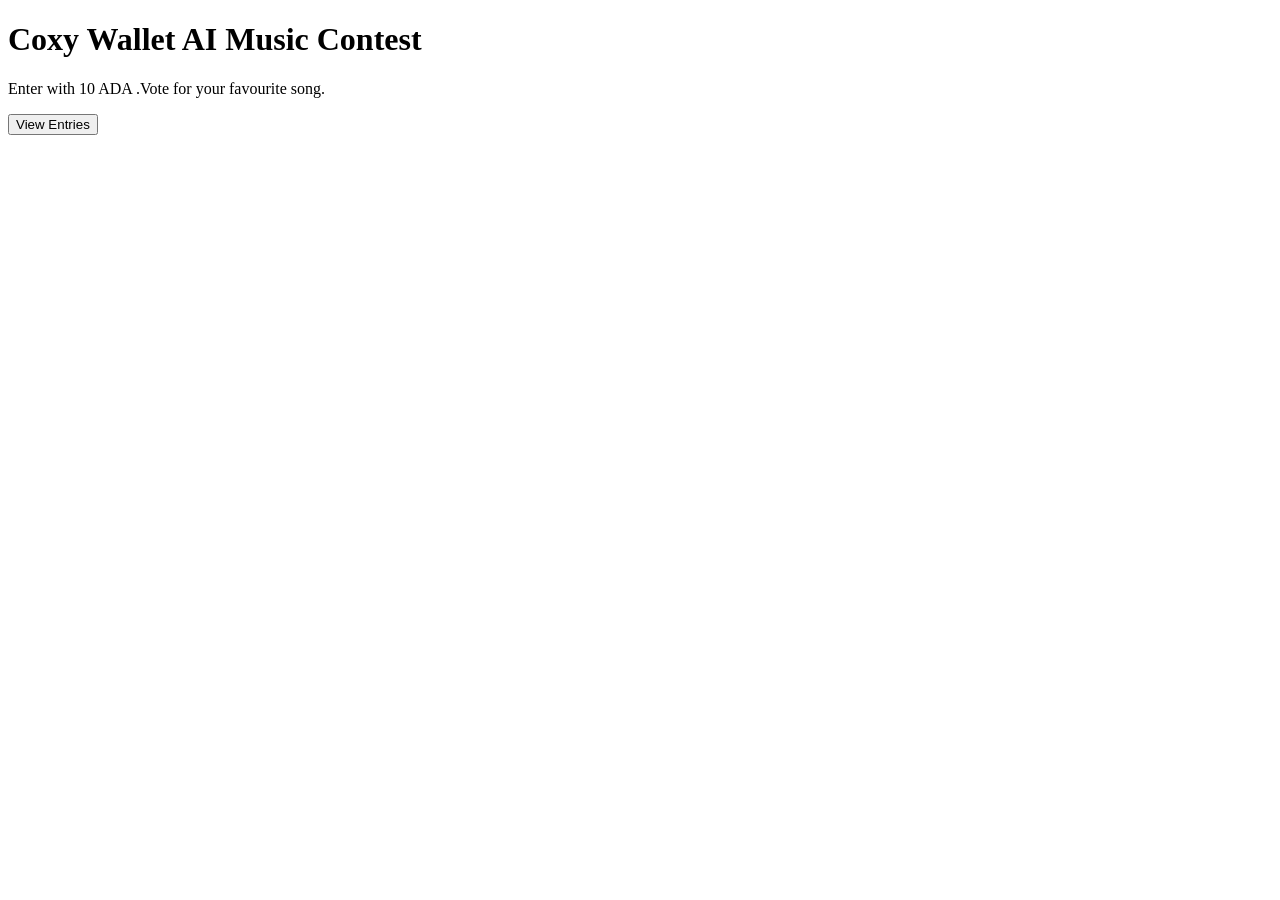
==== index.html @ 196be3bb "Add files via upload" ====
<!DOCTYPE html>
<html>
<head><link rel="stylesheet"href="style.css"></head>
<body>
<h1>Coxy Wallet AI Music Contest</h1>
<p>Enter with 10 ADA  .Vote for your favourite song.</p>
<button>View Entries</button>
<script src="app.js"></script>
</body>
</html>
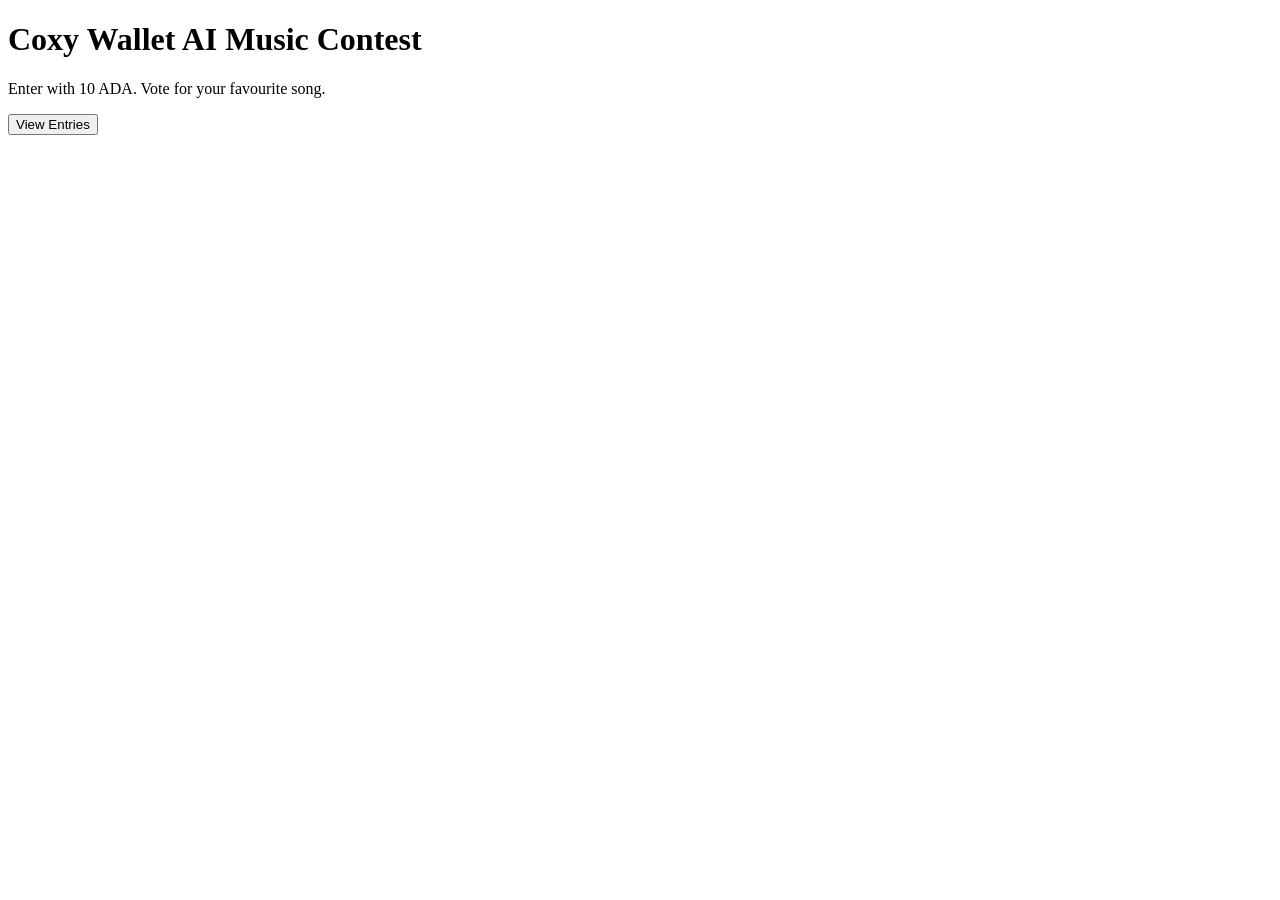
==== commit 2f4b23cd: "Fix HTML structure and add meta tags" ====
--- a/index.html
+++ b/index.html
@@ -1,10 +1,15 @@
 <!DOCTYPE html>
-<html>
-<head><link rel="stylesheet"href="style.css"></head>
+<html lang="en">
+<head>
+  <meta charset="UTF-8">
+  <meta name="viewport" content="width=device-width, initial-scale=1.0">
+  <title>Coxy Wallet AI Music Contest</title>
+  <link rel="stylesheet" href="style.css">
+</head>
 <body>
-<h1>Coxy Wallet AI Music Contest</h1>
-<p>Enter with 10 ADA  .Vote for your favourite song.</p>
-<button>View Entries</button>
-<script src="app.js"></script>
+  <h1>Coxy Wallet AI Music Contest</h1>
+  <p>Enter with 10 ADA. Vote for your favourite song.</p>
+  <button>View Entries</button>
+  <script src="app.js"></script>
 </body>
-</html>+</html>
--- a/style.css
+++ b/style.css
@@ -0,0 +1,1106 @@
+/* ================================================================ MoDERN BLoCKCHAIN WEBSITE — DESIGN SYSTEM
+A clean, professional, minimal Web3/fintech-grade stylesheet. Vanilla CSS. No frameworks. Fully responsive & accessible.
+================================================================ */
+
+/* ============================================
+1. CSS VARIABLES
+============================================ */
+:root {
+/* --- Backgrounds --- */
+--bg-primary: #0A0A0F;
+--bg-secondary: #0D0D12;
+--bg-surface: #111118;
+--bg-elevated: #181820;
+--bg-elevated-2: #1E1E28;
+--bg-overlay: rgba(6, 6, 10, 0.72);
+
+/* --- Text --- */
+--text-primary: #F5F5F7;
+--text-secondary: #A1A1AA;
+--text-muted: #71717A;
+--text-on-accent: #0A0A0F;
+
+/* --- Borders --- */
+--border: rgba(255, 255, 255, 0.08);
+--border-strong: rgba(255, 255, 255, 0.14);
+--border-accent: rgba(108, 124, 255, 0.4);
+
+/* --- Accent (electric blue → violet) --- */
+--accent: #6C7CFF;
+--accent-hover: #8593FF;
+--accent-secondary: #9B6CFF;
+--accent-soft: rgba(108, 124, 255, 0.12);
+--accent-gradient: linear-gradient(135deg, #6C7CFF 0%, #9B6CFF 100%);
+--accent-gradient-soft: linear-gradient(135deg, rgba(108, 124, 255, 0.16) 0%, r
+
+/* --- Status colours --- */
+--success: #3DD68C;
+--success-soft: rgba(61, 214, 140, 0.12);
+--warning: #F5B84E;
+--warning-soft: rgba(245, 184, 78, 0.12);
+--error: #F5636B;
+--error-soft: rgba(245, 99, 107, 0.12);
+ 
+--info: #5AB8F5;
+--info-soft: rgba(90, 184, 245, 0.12);
+
+/* --- Radius --- */
+--radius-sm: 6px;
+--radius-md: 10px;
+--radius-lg: 16px;
+--radius-xl: 24px;
+--radius-full: 999px;
+
+/* --- Shadows --- */
+--shadow-sm: 0 1px 2px rgba(0, 0, 0, 0.3);
+--shadow-md: 0 4px 16px rgba(0, 0, 0, 0.35);
+--shadow-lg: 0 12px 40px rgba(0, 0, 0, 0.45);
+--shadow-glow: 0 0 0 1px rgba(108, 124, 255, 0.15), 0 8px 30px rgba(108, 124, 2
+
+/* --- Spacing scale --- */
+--space-xs: 0.5rem;
+--space-sm: 0.75rem;
+--space-md: 1rem;
+--space-lg: 1.5rem;
+--space-xl: 2.5rem;
+--space-2xl: 4rem;
+--space-3xl: 6rem;
+
+/* --- Layout --- */
+--container-width: 1200px;
+--nav-height: 72px;
+
+/* --- Typography --- */
+--font-sans: -apple-system, BlinkMacSystemFont, "Inter", "Segoe UI", Roboto, "H
+--font-mono: "JetBrains Mono", "SFMono-Regular", ui-monospace, Menlo, Consolas,
+
+/* --- Motion --- */
+--transition-fast: 0.15s ease;
+--transition: 0.2s ease;
+--transition-slow: 0.4s cubic-bezier(0.16, 1, 0.3, 1);
+
+/* --- Z-index scale --- */
+--z-nav: 100;
+--z-modal-backdrop: 200;
+--z-modal: 210;
+--z-toast: 220;
+}
+
+/* ============================================
+2.	RESET & GLoBAL STYLES
+ 
+============================================ */
+*,
+*::before,
+*::after {
+box-sizing: border-box; margin: 0;
+padding: 0;
+}
+
+html {
+-webkit-text-size-adjust: 100%; scroll-behavior: smooth;
+}
+
+body {
+background-color: var(--bg-primary); color: var(--text-primary);
+font-family: var(--font-sans); font-size: 16px;
+line-height: 1.6;
+-webkit-font-smoothing: antialiased;
+-moz-osx-font-smoothing: grayscale; overflow-x: hidden;
+}
+
+img, picture, svg, video {
+display: block; max-width: 100%;
+}
+
+button, input, select, textarea {
+font: inherit; color: inherit;
+}
+
+ul,
+ol {
+list-style: none;
+}
+
+/* ============================================
+ 
+3.	TYPoGRAPHY
+============================================ */
+h1, h2, h3, h4, h5, h6 { font-weight: 600;
+line-height: 1.2;
+letter-spacing: -0.02em; color: var(--text-primary);
+}
+
+h1 { font-size: clamp(2.5rem, 6vw, 4.5rem); font-weight: 700; letter-spacing: -0. h2 { font-size: clamp(1.875rem, 4vw, 2.75rem); }
+h3 { font-size: clamp(1.375rem, 2.4vw, 1.75rem); } h4 { font-size: 1.25rem; }
+h5 { font-size: 1.0625rem; } h6 {
+font-size: 0.8125rem;
+text-transform: uppercase; letter-spacing: 0.08em; color: var(--text-secondary); font-weight: 600;
+}
+
+p { color: var(--text-secondary); }
+
+.text-lead {
+font-size: clamp(1.0625rem, 1.6vw, 1.25rem); color: var(--text-secondary);
+line-height: 1.65;
+}
+
+.text-sm { font-size: 0.875rem; }
+.text-xs { font-size: 0.75rem; }
+.text-muted { color: var(--text-muted); }
+.text-secondary { color: var(--text-secondary); }
+.text-mono { font-family: var(--font-mono); }
+.text-gradient {
+background: var(--accent-gradient);
+-webkit-background-clip: text; background-clip: text;
+color: transparent;
+}
+
+.eyebrow {
+display: inline-flex; align-items: center; gap: 0.5rem;
+font-size: 0.75rem;
+ 
+font-weight: 600;
+text-transform: uppercase; letter-spacing: 0.1em; color: var(--accent);
+}
+
+/* ============================================
+4.	LAYoUT
+============================================ */
+.container {
+width: min(100% - 2.5rem, var(--container-width)); margin-inline: auto;
+}
+
+.container-narrow {
+width: min(100% - 2.5rem, 760px); margin-inline: auto;
+}
+
+.section {
+padding-block: var(--space-3xl);
+}
+
+.section-sm {
+padding-block: var(--space-2xl);
+}
+
+.section-header { max-width: 640px;
+margin-bottom: var(--space-2xl);
+}
+
+.section-header.center { margin-inline: auto; text-align: center;
+}
+
+.flex { display: flex; }
+.flex-col { flex-direction: column; }
+.items-center { align-items: center; }
+.justify-between { justify-content: space-between; }
+.gap-sm { gap: var(--space-sm); }
+.gap-md { gap: var(--space-md); }
+.gap-lg { gap: var(--space-lg); }
+
+.grid {
+display: grid;
+ 
+gap: var(--space-lg);
+}
+
+.grid-2 { grid-template-columns: repeat(2, 1fr); }
+.grid-3 { grid-template-columns: repeat(3, 1fr); }
+.grid-4 { grid-template-columns: repeat(4, 1fr); }
+
+.divider { height: 1px;
+background: var(--border); border: none;
+width: 100%;
+}
+
+/* ============================================
+5. NAVIGATIoN
+============================================ */
+.navbar {
+position: sticky; top: 0;
+z-index: var(--z-nav); height: var(--nav-height); display: flex;
+align-items: center;
+background: rgba(10, 10, 15, 0.72); backdrop-filter: blur(12px);
+-webkit-backdrop-filter: blur(12px); border-bottom: 1px solid var(--border);
+}
+
+.navbar-inner { width: 100%; display: flex;
+align-items: center;
+justify-content: space-between; gap: var(--space-lg);
+}
+
+.nav-brand { display: flex;
+align-items: center; gap: 0.625rem;
+font-weight: 700; font-size: 1.0625rem;
+color: var(--text-primary); text-decoration: none; letter-spacing: -0.01em;
+ 
+}
+
+.nav-brand-mark { width: 28px; height: 28px;
+border-radius: var(--radius-sm); background: var(--accent-gradient); flex-shrink: 0;
+}
+
+.nav-links { display: flex;
+align-items: center; gap: var(--space-xl);
+}
+
+.nav-link {
+position: relative; font-size: 0.9375rem; font-weight: 500;
+color: var(--text-secondary); text-decoration: none; padding-block: 0.375rem;
+transition: color var(--transition-fast);
+}
+
+.nav-link:hover {
+color: var(--text-primary);
+}
+
+.nav-link.active {
+color: var(--text-primary);
+}
+
+.nav-link.active::after { content: "";
+position: absolute; left: 0;
+right: 0; bottom: -1px; height: 2px;
+background: var(--accent-gradient); border-radius: var(--radius-full);
+}
+
+.nav-actions { display: flex;
+ 
+align-items: center; gap: var(--space-sm);
+}
+
+/* Mobile navigation */
+.menu-toggle { display: none;
+flex-direction: column; justify-content: center; gap: 5px;
+width: 40px; height: 40px;
+background: transparent;
+border: 1px solid var(--border); border-radius: var(--radius-sm); cursor: pointer;
+}
+
+.menu-toggle span { display: block; width: 18px; height: 2px;
+margin-inline: auto;
+background: var(--text-primary); border-radius: var(--radius-full);
+transition: transform var(--transition), opacity var(--transition);
+}
+
+.menu-toggle.active span:nth-child(1) { transform: translateY(7px) rotate(45deg);
+.menu-toggle.active span:nth-child(2) { opacity: 0; }
+.menu-toggle.active span:nth-child(3) { transform: translateY(-7px) rotate(-45deg
+
+.nav-menu { display: flex;
+}
+
+/* ============================================
+6. HERo
+============================================ */
+.hero {
+position: relative;
+padding-block: clamp(4rem, 10vw, 7rem); overflow: hidden;
+}
+
+.hero-bg {
+position: absolute;
+ 
+inset: 0;
+z-index: 0;
+pointer-events: none; background-image:
+radial-gradient(ellipse 60% 50% at 50% 0%, rgba(108, 124, 255, 0.16), transpa
+linear-gradient(rgba(255, 255, 255, 0.035) 1px, transparent 1px),
+linear-gradient(90deg, rgba(255, 255, 255, 0.035) 1px, transparent 1px); background-size: auto, 48px 48px, 48px 48px;
+-webkit-mask-image: linear-gradient(to bottom, black, transparent 85%); mask-image: linear-gradient(to bottom, black, transparent 85%);
+}
+
+.hero-content { position: relative; z-index: 1;
+max-width: 760px;
+}
+
+.hero-content.center { margin-inline: auto; text-align: center;
+}
+
+.hero-eyebrow {
+margin-bottom: var(--space-md);
+}
+
+.hero-title {
+margin-bottom: var(--space-lg);
+}
+
+.hero-subtitle { max-width: 560px;
+margin-bottom: var(--space-xl);
+}
+
+.hero-content.center .hero-subtitle { margin-inline: auto;
+}
+
+.hero-actions { display: flex; flex-wrap: wrap;
+gap: var(--space-md);
+}
+
+.hero-content.center .hero-actions {
+ 
+justify-content: center;
+}
+
+.hero-stat-card { position: relative; z-index: 1;
+margin-top: var(--space-2xl); display: inline-flex;
+align-items: center; gap: var(--space-lg);
+padding: var(--space-md) var(--space-lg); background: var(--bg-surface);
+border: 1px solid var(--border); border-radius: var(--radius-lg); box-shadow: var(--shadow-md);
+}
+
+/* ============================================
+7. BUTToNS
+============================================ */
+.btn {
+display: inline-flex; align-items: center; justify-content: center; gap: 0.5rem;
+font-size: 0.9375rem; font-weight: 600;
+line-height: 1;
+padding: 0.75rem 1.375rem; border-radius: var(--radius-md); border: 1px solid transparent; cursor: pointer;
+text-decoration: none; white-space: nowrap;
+transition: transform var(--transition-fast), background var(--transition), bor
+}
+
+.btn:active {
+transform: translateY(1px);
+}
+
+.btn:focus-visible {
+outline: 2px solid var(--accent); outline-offset: 2px;
+}
+
+.btn:disabled,
+ 
+.btn.is-disabled { opacity: 0.5; cursor: not-allowed;
+pointer-events: none;
+}
+
+.btn-primary {
+background: var(--accent-gradient); color: #ffffff;
+box-shadow: var(--shadow-sm);
+}
+
+.btn-primary:hover {
+box-shadow: var(--shadow-glow); filter: brightness(1.06);
+}
+
+.btn-secondary {
+background: var(--bg-elevated); color: var(--text-primary);
+border-color: var(--border-strong);
+}
+
+.btn-secondary:hover {
+background: var(--bg-elevated-2); border-color: var(--border-accent);
+}
+
+.btn-outline {
+background: transparent; color: var(--text-primary);
+border-color: var(--border-strong);
+}
+
+.btn-outline:hover {
+border-color: var(--accent); color: var(--accent);
+}
+
+.btn-ghost {
+background: transparent; color: var(--text-secondary);
+}
+
+.btn-ghost:hover {
+background: var(--bg-surface); color: var(--text-primary);
+ 
+}
+
+.btn-danger {
+background: var(--error); color: #ffffff;
+}
+
+.btn-danger:hover {
+filter: brightness(1.08);
+}
+
+.btn-sm {
+padding: 0.5rem 0.875rem; font-size: 0.8125rem;
+border-radius: var(--radius-sm);
+}
+
+.btn-lg {
+padding: 0.9375rem 1.75rem; font-size: 1rem;
+border-radius: var(--radius-md);
+}
+
+.btn-icon {
+padding: 0.625rem; width: 40px; height: 40px;
+}
+
+.btn-block { width: 100%;
+}
+
+/* ============================================
+8. CARDS
+============================================ */
+.card {
+background: var(--bg-surface); border: 1px solid var(--border); border-radius: var(--radius-lg); padding: var(--space-lg);
+transition: border-color var(--transition), transform var(--transition), box-sh
+}
+
+.card:hover {
+border-color: var(--border-strong);
+}
+ 
+.card-hoverable:hover { transform: translateY(-3px); box-shadow: var(--shadow-md);
+}
+
+.card-elevated {
+background: var(--bg-elevated); box-shadow: var(--shadow-sm);
+}
+
+.card-header { display: flex;
+align-items: flex-start; justify-content: space-between; gap: var(--space-md);
+margin-bottom: var(--space-md);
+}
+
+.card-title {
+font-size: 1.0625rem; font-weight: 600;
+}
+
+.card-icon {
+display: inline-flex; align-items: center; justify-content: center; width: 40px;
+height: 40px;
+border-radius: var(--radius-md); background: var(--accent-soft); color: var(--accent);
+flex-shrink: 0;
+}
+
+.card-footer {
+margin-top: var(--space-md); padding-top: var(--space-md);
+border-top: 1px solid var(--border);
+}
+
+.feature-card {
+background: var(--bg-surface); border: 1px solid var(--border); border-radius: var(--radius-lg); padding: var(--space-xl);
+ 
+}
+
+.highlight-panel {
+background: var(--accent-gradient-soft); border: 1px solid var(--border-accent); border-radius: var(--radius-lg); padding: var(--space-xl);
+}
+
+.dashboard-panel {
+background: var(--bg-surface); border: 1px solid var(--border); border-radius: var(--radius-lg); padding: var(--space-lg);
+}
+
+/* ============================================
+9. STATISTICS
+============================================ */
+.stats { display: grid;
+grid-template-columns: repeat(4, 1fr); gap: 1px;
+background: var(--border); border: 1px solid var(--border); border-radius: var(--radius-lg); overflow: hidden;
+}
+
+.stat-card {
+background: var(--bg-surface); padding: var(--space-lg); display: flex;
+flex-direction: column; gap: 0.375rem;
+}
+
+.stat-card-header { display: flex;
+align-items: center;
+justify-content: space-between;
+}
+
+.stat-value {
+font-size: clamp(1.5rem, 2.5vw, 2rem); font-weight: 700;
+letter-spacing: -0.02em;
+ 
+color: var(--text-primary);
+font-variant-numeric: tabular-nums;
+}
+
+.stat-label {
+font-size: 0.8125rem; color: var(--text-muted); text-transform: uppercase; letter-spacing: 0.06em;
+}
+
+.stat-change {
+font-size: 0.8125rem; font-weight: 600;
+}
+
+.stat-change.up { color: var(--success); }
+.stat-change.down { color: var(--error); }
+
+/* ============================================
+10. BLoCKCHAIN CoMPoNENTS
+============================================ */
+.address {
+display: inline-flex; align-items: center; gap: 0.5rem;
+font-family: var(--font-mono); font-size: 0.875rem; background: var(--bg-elevated);
+border: 1px solid var(--border); border-radius: var(--radius-sm); padding: 0.375rem 0.625rem; color: var(--text-secondary);
+}
+
+.address-copy { background: transparent; border: none;
+color: var(--text-muted); cursor: pointer;
+display: inline-flex;
+transition: color var(--transition-fast);
+}
+
+.address-copy:hover { color: var(--accent);
+}
+ 
+.wallet-button { display: inline-flex; align-items: center; gap: 0.5rem;
+background: var(--bg-elevated);
+border: 1px solid var(--border-strong); border-radius: var(--radius-md); padding: 0.5rem 0.75rem 0.5rem 0.5rem; cursor: pointer;
+transition: border-color var(--transition);
+}
+
+.wallet-button:hover {
+border-color: var(--accent);
+}
+
+.wallet-dot { width: 8px; height: 8px;
+border-radius: 50%; background: var(--success); flex-shrink: 0;
+}
+
+.wallet-balance {
+font-family: var(--font-mono); font-weight: 600;
+}
+
+.network-selector { display: inline-flex; align-items: center; gap: 0.5rem;
+background: var(--bg-elevated); border: 1px solid var(--border); border-radius: var(--radius-full); padding: 0.375rem 0.75rem;
+font-size: 0.8125rem; cursor: pointer;
+}
+
+.block-item { display: flex;
+align-items: center;
+justify-content: space-between; gap: var(--space-md);
+ 
+padding: var(--space-md) 0;
+border-bottom: 1px solid var(--border);
+}
+
+.block-item:last-child { border-bottom: none;
+}
+
+.block-height {
+font-family: var(--font-mono); font-weight: 600;
+color: var(--accent);
+}
+
+.tx-hash {
+font-family: var(--font-mono); font-size: 0.875rem;
+color: var(--text-secondary);
+}
+
+.tx-state { display: flex;
+align-items: center; gap: var(--space-sm);
+padding: var(--space-md);
+border-radius: var(--radius-md); border: 1px solid var(--border);
+}
+
+.tx-state.pending { background: var(--warning-soft); border-color: rgba(245, 184,
+.tx-state.success { background: var(--success-soft); border-color: rgba(61, 214,
+.tx-state.error { background: var(--error-soft); border-color: rgba(245, 99, 107,
+
+/* ============================================
+11. FoRMS
+============================================ */
+.form-group {
+margin-bottom: var(--space-lg);
+}
+
+.form-label { display: block;
+font-size: 0.875rem; font-weight: 500;
+color: var(--text-primary); margin-bottom: 0.5rem;
+}
+ 
+.form-help {
+font-size: 0.8125rem; color: var(--text-muted); margin-top: 0.375rem;
+}
+
+.form-error {
+font-size: 0.8125rem; color: var(--error); margin-top: 0.375rem;
+}
+
+.form-success {
+font-size: 0.8125rem; color: var(--success); margin-top: 0.375rem;
+}
+
+.input,
+.select,
+.textarea { width: 100%;
+background: var(--bg-elevated);
+border: 1px solid var(--border-strong); border-radius: var(--radius-md); padding: 0.7rem 0.875rem;
+color: var(--text-primary);
+transition: border-color var(--transition), box-shadow var(--transition);
+}
+
+.input::placeholder,
+.textarea::placeholder { color: var(--text-muted);
+}
+
+.input:focus,
+.select:focus,
+.textarea:focus { outline: none;
+border-color: var(--accent);
+box-shadow: 0 0 0 3px var(--accent-soft);
+}
+
+.input.has-error,
+.textarea.has-error {
+border-color: var(--error);
+ 
+}
+
+.input.has-error:focus,
+.textarea.has-error:focus {
+box-shadow: 0 0 0 3px var(--error-soft);
+}
+
+.textarea {
+resize: vertical; min-height: 110px;
+}
+
+.input-group { display: flex;
+align-items: stretch;
+}
+
+.input-group .input {
+border-radius: var(--radius-md) 0 0 var(--radius-md);
+}
+
+.input-group-addon { display: flex;
+align-items: center; padding-inline: 0.875rem;
+background: var(--bg-elevated-2); border: 1px solid var(--border-strong); border-left: none;
+border-radius: 0 var(--radius-md) var(--radius-md) 0; color: var(--text-muted);
+font-size: 0.875rem;
+}
+
+.checkbox-row,
+.radio-row { display: flex;
+align-items: center; gap: 0.625rem;
+}
+
+.checkbox,
+.radio { width: 18px;
+height: 18px;
+accent-color: var(--accent);
+}
+ 
+/* ============================================
+12. TABLES
+============================================ */
+.table-wrapper { width: 100%; overflow-x: auto;
+border: 1px solid var(--border); border-radius: var(--radius-lg);
+}
+
+.table { width: 100%;
+border-collapse: collapse; min-width: 640px;
+}
+
+.table thead th { text-align: left; font-size: 0.75rem; font-weight: 600;
+text-transform: uppercase; letter-spacing: 0.06em; color: var(--text-muted);
+background: var(--bg-surface); padding: 0.875rem 1.125rem;
+border-bottom: 1px solid var(--border); white-space: nowrap;
+}
+
+.table tbody td {
+padding: 0.875rem 1.125rem; font-size: 0.9375rem;
+color: var(--text-secondary);
+border-bottom: 1px solid var(--border); white-space: nowrap;
+}
+
+.table tbody tr:last-child td { border-bottom: none;
+}
+
+.table tbody tr {
+transition: background var(--transition-fast);
+}
+
+.table tbody tr:hover { background: var(--bg-surface);
+ 
+}
+
+.table td.mono,
+.table th.mono {
+font-family: var(--font-mono);
+}
+
+/* ============================================
+13. BADGES & STATUS
+============================================ */
+.badge {
+display: inline-flex; align-items: center; gap: 0.375rem;
+font-size: 0.75rem; font-weight: 600;
+padding: 0.25rem 0.625rem;
+border-radius: var(--radius-full); border: 1px solid var(--border); background: var(--bg-elevated); color: var(--text-secondary);
+line-height: 1.4;
+}
+
+.badge-accent { background: var(--accent-soft); color: var(--accent); border-colo
+.badge-success { background: var(--success-soft); color: var(--success); border-c
+.badge-warning { background: var(--warning-soft); color: var(--warning); border-c
+.badge-error { background: var(--error-soft); color: var(--error); border-color:
+.badge-info { background: var(--info-soft); color: var(--info); border-color: rgb
+
+.status {
+display: inline-flex; align-items: center; gap: 0.5rem;
+font-size: 0.875rem;
+color: var(--text-secondary);
+}
+
+.status-dot { width: 8px; height: 8px;
+border-radius: 50%;
+flex-shrink: 0;
+}
+
+.status-online .status-dot { background: var(--success); box-shadow: 0 0 0 3px va
+.status-offline .status-dot { background: var(--text-muted); }
+ 
+.status-pending .status-dot { background: var(--warning); box-shadow: 0 0 0 3px v
+.status-success .status-dot { background: var(--success); }
+.status-warning .status-dot { background: var(--warning); }
+.status-error .status-dot { background: var(--error); }
+
+.status-pending .status-dot,
+.status-online .status-dot {
+animation: pulse-dot 2s ease-in-out infinite;
+}
+
+/* ============================================
+14. MoDALS
+============================================ */
+.modal-backdrop { position: fixed; inset: 0;
+z-index: var(--z-modal-backdrop); background: var(--bg-overlay); backdrop-filter: blur(4px);
+-webkit-backdrop-filter: blur(4px); display: flex;
+align-items: center; justify-content: center; padding: var(--space-md);
+animation: fade-in var(--transition-slow);
+}
+
+.modal {
+position: relative;
+z-index: var(--z-modal); width: min(100%, 460px); max-height: 88vh; overflow-y: auto;
+background: var(--bg-elevated);
+border: 1px solid var(--border-strong); border-radius: var(--radius-lg);
+box-shadow: var(--shadow-lg); padding: var(--space-xl);
+animation: slide-up var(--transition-slow);
+}
+
+.modal-header { display: flex;
+align-items: flex-start; justify-content: space-between; gap: var(--space-md);
+margin-bottom: var(--space-lg);
+ 
+}
+
+.modal-close {
+background: transparent; border: none;
+color: var(--text-muted); cursor: pointer;
+width: 32px; height: 32px;
+display: inline-flex; align-items: center; justify-content: center;
+border-radius: var(--radius-sm);
+transition: background var(--transition-fast), color var(--transition-fast);
+}
+
+.modal-close:hover {
+background: var(--bg-elevated-2); color: var(--text-primary);
+}
+
+.modal-footer { display: flex;
+justify-content: flex-end; gap: var(--space-sm);
+margin-top: var(--space-xl);
+}
+
+/* ============================================
+15.	NoTIFICATIoNS
+============================================ */
+.toast-stack { position: fixed;
+top: var(--space-lg);
+right: var(--space-lg);
+z-index: var(--z-toast); display: flex;
+flex-direction: column; gap: var(--space-sm); width: min(100%, 360px);
+}
+
+.toast,
+.alert { display: flex;
+align-items: flex-start; gap: 0.625rem;
+ 
+padding: 0.875rem 1rem;
+border-radius: var(--radius-md); border: 1px solid var(--border); background: var(--bg-elevated); box-shadow: var(--shadow-md); font-size: 0.875rem;
+color: var(--text-secondary);
+}
+
+.toast { animation: slide-up var(--transition-slow); }
+
+.alert-title {
+color: var(--text-primary); font-weight: 600;
+margin-bottom: 0.125rem;
+}
+
+.alert-success { border-color: rgba(61, 214, 140, 0.3); background: var(--success
+.alert-error { border-color: rgba(245, 99, 107, 0.3); background: var(--error-sof
+.alert-warning { border-color: rgba(245, 184, 78, 0.3); background: var(--warning
+.alert-info { border-color: rgba(90, 184, 245, 0.3); background: var(--info-soft)
+
+/* ============================================
+16.	LoADING STATES
+============================================ */
+.spinner { width: 20px; height: 20px;
+border: 2px solid var(--border-strong); border-top-color: var(--accent);
+border-radius: 50%;
+animation: spin 0.7s linear infinite;
+}
+
+.btn .spinner { width: 16px; height: 16px; border-width: 2px;
+}
+
+.skeleton {
+position: relative; overflow: hidden;
+background: var(--bg-elevated); border-radius: var(--radius-sm);
+}
+ 
+.skeleton::after { content: ""; position: absolute; inset: 0;
+background: linear-gradient(90deg, transparent, rgba(255, 255, 255, 0.06), tran animation: shimmer 1.6s ease-in-out infinite;
+}
+
+.skeleton-text { height: 0.875rem;
+border-radius: var(--radius-sm); margin-bottom: 0.5rem;
+width: 100%;
+}
+
+.skeleton-text.short { width: 60%; }
+
+.skeleton-card { height: 140px;
+border-radius: var(--radius-lg);
+}
+
+/* ============================================
+17. ANIMATIoNS
+============================================ */
+@keyframes spin {
+to { transform: rotate(360deg); }
+}
+
+@keyframes shimmer {
+0% { transform: translateX(-100%); } 100% { transform: translateX(100%); }
+}
+
+@keyframes pulse-dot {
+0%, 100% { box-shadow: 0 0 0 0 currentColor; opacity: 1; }
+50% { opacity: 0.7; }
+}
+
+@keyframes fade-in { from { opacity: 0; } to { opacity: 1; }
+}
+
+@keyframes slide-up {
+from { opacity: 0; transform: translateY(12px); } to { opacity: 1; transform: translateY(0); }
+ 
+}
+
+.fade-in { animation: fade-in var(--transition-slow) both; }
+.slide-up { animation: slide-up var(--transition-slow) both; }
+
+@media (prefers-reduced-motion: reduce) {
+*,
+*::before,
+*::after {
+animation-duration: 0.001ms !important; animation-iteration-count: 1 !important; transition-duration: 0.001ms !important; scroll-behavior: auto !important;
+}
+}
+
+/* ============================================
+18. ACCESSIBILITY
+============================================ */
+a {
+color: var(--accent); text-decoration: none;
+transition: color var(--transition-fast);
+}
+
+a:hover {
+color: var(--accent-hover); text-decoration: underline;
+}
+
+:focus-visible {
+outline: 2px solid var(--accent); outline-offset: 2px;
+border-radius: var(--radius-sm);
+}
+
+.sr-only {
+position: absolute; width: 1px;
+height: 1px; padding: 0; margin: -1px; overflow: hidden;
+clip: rect(0, 0, 0, 0); white-space: nowrap; border: 0;
+}
+ 
+.skip-link { position: absolute; top: -48px;
+left: var(--space-md); z-index: 999;
+background: var(--accent); color: #fff;
+padding: 0.625rem 1rem;
+border-radius: var(--radius-sm); transition: top var(--transition-fast);
+}
+
+.skip-link:focus {
+top: var(--space-md);
+}
+
+/* ============================================
+19. FooTER
+============================================ */
+.footer {
+border-top: 1px solid var(--border);
+padding-block: var(--space-2xl) var(--space-xl);
+}
+
+.footer-grid { display: grid;
+grid-template-columns: 1.5fr repeat(3, 1fr); gap: var(--space-xl);
+margin-bottom: var(--space-2xl);
+}
+
+.footer-col-title { font-size: 0.8125rem; font-weight: 600;
+text-transform: uppercase; letter-spacing: 0.06em; color: var(--text-muted);
+margin-bottom: var(--space-md);
+}
+
+.footer-links { display: flex;
+flex-direction: column; gap: 0.625rem;
+}
+ 
+.footer-links a {
+color: var(--text-secondary); font-size: 0.9375rem;
+}
+
+.footer-links a:hover { color: var(--text-primary); text-decoration: none;
+}
+
+.footer-bottom { display: flex;
+align-items: center;
+justify-content: space-between; gap: var(--space-md);
+padding-top: var(--space-lg);
+border-top: 1px solid var(--border); font-size: 0.8125rem;
+color: var(--text-muted);
+}
+
+.footer-social { display: flex;
+gap: var(--space-sm);
+}
+
+.footer-social a { display: inline-flex; align-items: center; justify-content: center; width: 36px;
+height: 36px;
+border-radius: var(--radius-md); background: var(--bg-surface); border: 1px solid var(--border); color: var(--text-secondary);
+}
+
+.footer-social a:hover { color: var(--text-primary);
+border-color: var(--border-strong); text-decoration: none;
+}
+
+/* ============================================
+20. DECoRATIVE ELEMENTS
+============================================ */
+ 
+.bg-grid { background-image:
+linear-gradient(rgba(255, 255, 255, 0.035) 1px, transparent 1px),
+linear-gradient(90deg, rgba(255, 255, 255, 0.035) 1px, transparent 1px); background-size: 48px 48px;
+}
+
+.bg-dots {
+background-image: radial-gradient(rgba(255, 255, 255, 0.08) 1px, transparent 1p background-size: 22px 22px;
+}
+
+.glow {
+position: absolute; border-radius: 50%; filter: blur(80px);
+background: var(--accent-gradient); opacity: 0.18;
+pointer-events: none; z-index: 0;
+}
+
+.node-line { position: relative;
+}
+
+.node-line::before { content: ""; position: absolute; top: 50%;
+left: 0;
+right: 0; height: 1px;
+background: linear-gradient(90deg, transparent, var(--border-strong), transpare
+}
+
+/* ============================================
+21. RESPoNSIVE DESIGN
+============================================ */
+@media (max-width: 1280px) {
+.stats { grid-template-columns: repeat(4, 1fr); }
+}
+
+@media (max-width: 1024px) {
+.grid-4 { grid-template-columns: repeat(2, 1fr); }
+.stats { grid-template-columns: repeat(2, 1fr); }
+.footer-grid { grid-template-columns: 1.5fr 1fr 1fr; }
+ 
+}
+
+@media (max-width: 768px) {
+:root {
+--space-3xl: 4rem;
+--space-2xl: 3rem;
+}
+
+.grid-2,
+.grid-3,
+.grid-4 {
+grid-template-columns: 1fr;
+}
+
+.nav-menu { position: fixed;
+top: var(--nav-height); left: 0;
+right: 0;
+bottom: 0;
+z-index: calc(var(--z-nav) - 1); background: var(--bg-primary); border-top: 1px solid var(--border); flex-direction: column;
+align-items: stretch; padding: var(--space-lg); gap: var(--space-lg); transform: translateY(-8px); opacity: 0;
+visibility: hidden;
+transition: transform var(--transition), opacity var(--transition), visibilit
+}
+
+.nav-menu.active { transform: translateY(0); opacity: 1;
+visibility: visible;
+}
+
+.nav-links {
+flex-direction: column; align-items: flex-start; gap: var(--space-md);
+}
+
+.nav-actions {
+flex-direction: column;
+ 
+align-items: stretch;
+}
+
+.menu-toggle { display: flex;
+}
+
+.hero-actions,
+.hero-content.center .hero-actions { flex-direction: column;
+align-items: stretch;
+}
+
+.footer-grid {
+grid-template-columns: 1fr 1fr;
+}
+
+.footer-bottom {
+flex-direction: column; align-items: flex-start; gap: var(--space-sm);
+}
+
+.modal {
+padding: var(--space-lg);
+}
+}
+
+@media (max-width: 480px) {
+.container,
+.container-narrow {
+width: min(100% - 1.5rem, var(--container-width));
+}
+
+.stats { grid-template-columns: 1fr 1fr; }
+.footer-grid { grid-template-columns: 1fr; }
+
+.btn-lg {
+padding: 0.8rem 1.375rem; font-size: 0.9375rem;
+}
+
+.hero-stat-card { flex-wrap: wrap;
+}
+}
+ 
+
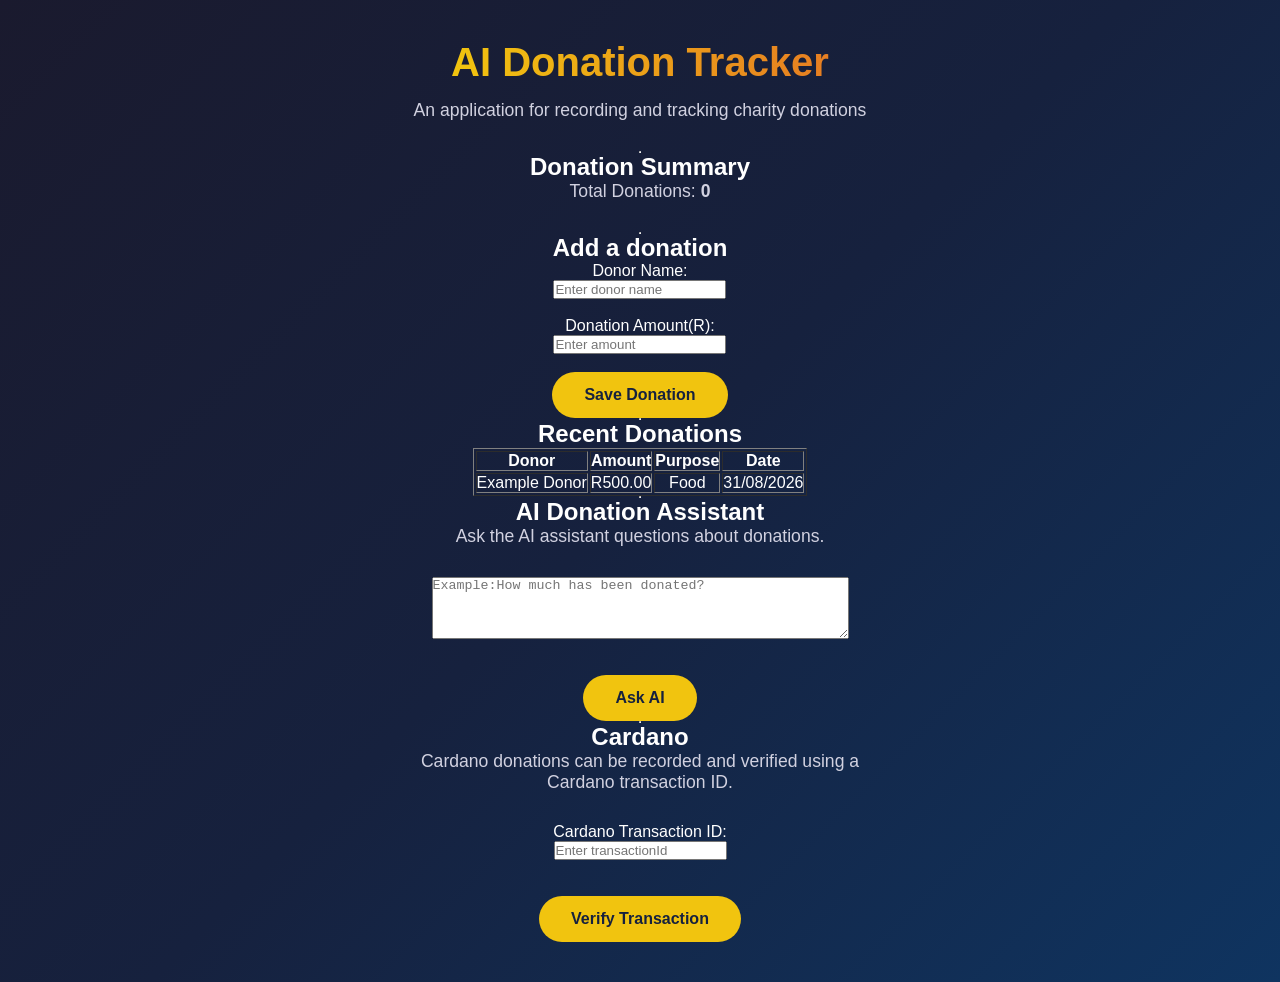
==== commit 588278c3: "Add files via upload" ====
--- a/index.html
+++ b/index.html
@@ -1,15 +1,138 @@
 <!DOCTYPE html>
 <html lang="en">
-<head>
-  <meta charset="UTF-8">
-  <meta name="viewport" content="width=device-width, initial-scale=1.0">
-  <title>Coxy Wallet AI Music Contest</title>
-  <link rel="stylesheet" href="style.css">
-</head>
-<body>
-  <h1>Coxy Wallet AI Music Contest</h1>
-  <p>Enter with 10 ADA. Vote for your favourite song.</p>
-  <button>View Entries</button>
-  <script src="app.js"></script>
-</body>
-</html>
+    <head>
+        <meta charset="UTF-8">
+        <meta name="viewport"
+        content="width=device-width,initial-scale=1.0">
+      <title>AI Donation Tracker</title>  
+        <link rel="stylesheet" href="style.css">
+    </head>
+
+    <body>
+<h1>AI Donation Tracker</h1>
+<p>
+    An application for recording and tracking charity donations
+</p>
+
+<hr>
+
+<h2>Donation Summary</h2>
+<p>
+    Total Donations:
+    <strong>0</strong>
+</p>
+
+<hr>
+
+<h2>Add a donation</h2>
+<form>
+    <label for="donorName">Donor Name:</label>
+<br>
+
+<input
+
+type="text"
+id="donorName"
+name="donorName"
+placeholder="Enter donor name"
+>
+
+<br><br>
+
+<label for="amount">Donation Amount(R):</label>
+<br>
+<input
+type="number"
+id="amount"
+name="amount"
+placeholder="Enter amount"
+min="1"
+step="0.01"
+>
+
+
+
+<br><br>
+
+<button type="submit">
+    Save Donation
+</button>
+
+</form>
+
+<hr>
+
+<h2>Recent Donations</h2>
+
+<table border="1">
+
+    <thead>
+        <tr>
+         <th>Donor</th> 
+           <th>Amount</th> 
+           <th>Purpose</th> 
+           <th>Date</th> 
+        </tr>
+        </thead>
+
+        <tbody>
+
+            <tr>
+            <td>Example Donor</td>
+            <td>R500.00</td>
+            <td>Food</td>
+            <td>31/08/2026</td>
+            </tr>
+
+        </tbody>
+</table>
+
+<hr>
+
+<h2>AI Donation Assistant</h2>
+
+<p>
+    Ask the AI assistant questions about donations.
+</p>
+
+<textarea
+id="question"
+rows="4"
+cols="50"
+placeholder="Example:How much has been donated?"
+></textarea>
+
+<br><br>
+
+<button type="button">
+    Ask AI
+</button>
+
+
+<hr>
+
+<h2>Cardano</h2>
+
+<p>
+    Cardano donations can be recorded and verified using
+    a Cardano transaction ID.
+</p>
+
+<label for="transactionId"></label>Cardano Transaction ID:
+</label>
+<br>
+
+<input
+type="text"
+id="transactionId"
+name="transactionId"
+placeholder="Enter transactionId"
+>
+
+<br><br>
+
+<button type="button">
+    Verify Transaction
+</button>
+    </body>
+</html>
--- a/style.css
+++ b/style.css
@@ -1,1106 +1,71 @@
-/* ================================================================ MoDERN BLoCKCHAIN WEBSITE — DESIGN SYSTEM
-A clean, professional, minimal Web3/fintech-grade stylesheet. Vanilla CSS. No frameworks. Fully responsive & accessible.
-================================================================ */
-
-/* ============================================
-1. CSS VARIABLES
-============================================ */
-:root {
-/* --- Backgrounds --- */
---bg-primary: #0A0A0F;
---bg-secondary: #0D0D12;
---bg-surface: #111118;
---bg-elevated: #181820;
---bg-elevated-2: #1E1E28;
---bg-overlay: rgba(6, 6, 10, 0.72);
-
-/* --- Text --- */
---text-primary: #F5F5F7;
---text-secondary: #A1A1AA;
---text-muted: #71717A;
---text-on-accent: #0A0A0F;
-
-/* --- Borders --- */
---border: rgba(255, 255, 255, 0.08);
---border-strong: rgba(255, 255, 255, 0.14);
---border-accent: rgba(108, 124, 255, 0.4);
-
-/* --- Accent (electric blue → violet) --- */
---accent: #6C7CFF;
---accent-hover: #8593FF;
---accent-secondary: #9B6CFF;
---accent-soft: rgba(108, 124, 255, 0.12);
---accent-gradient: linear-gradient(135deg, #6C7CFF 0%, #9B6CFF 100%);
---accent-gradient-soft: linear-gradient(135deg, rgba(108, 124, 255, 0.16) 0%, r
-
-/* --- Status colours --- */
---success: #3DD68C;
---success-soft: rgba(61, 214, 140, 0.12);
---warning: #F5B84E;
---warning-soft: rgba(245, 184, 78, 0.12);
---error: #F5636B;
---error-soft: rgba(245, 99, 107, 0.12);
- 
---info: #5AB8F5;
---info-soft: rgba(90, 184, 245, 0.12);
-
-/* --- Radius --- */
---radius-sm: 6px;
---radius-md: 10px;
---radius-lg: 16px;
---radius-xl: 24px;
---radius-full: 999px;
-
-/* --- Shadows --- */
---shadow-sm: 0 1px 2px rgba(0, 0, 0, 0.3);
---shadow-md: 0 4px 16px rgba(0, 0, 0, 0.35);
---shadow-lg: 0 12px 40px rgba(0, 0, 0, 0.45);
---shadow-glow: 0 0 0 1px rgba(108, 124, 255, 0.15), 0 8px 30px rgba(108, 124, 2
-
-/* --- Spacing scale --- */
---space-xs: 0.5rem;
---space-sm: 0.75rem;
---space-md: 1rem;
---space-lg: 1.5rem;
---space-xl: 2.5rem;
---space-2xl: 4rem;
---space-3xl: 6rem;
-
-/* --- Layout --- */
---container-width: 1200px;
---nav-height: 72px;
-
-/* --- Typography --- */
---font-sans: -apple-system, BlinkMacSystemFont, "Inter", "Segoe UI", Roboto, "H
---font-mono: "JetBrains Mono", "SFMono-Regular", ui-monospace, Menlo, Consolas,
-
-/* --- Motion --- */
---transition-fast: 0.15s ease;
---transition: 0.2s ease;
---transition-slow: 0.4s cubic-bezier(0.16, 1, 0.3, 1);
-
-/* --- Z-index scale --- */
---z-nav: 100;
---z-modal-backdrop: 200;
---z-modal: 210;
---z-toast: 220;
-}
-
-/* ============================================
-2.	RESET & GLoBAL STYLES
- 
-============================================ */
-*,
-*::before,
-*::after {
-box-sizing: border-box; margin: 0;
-padding: 0;
-}
-
-html {
--webkit-text-size-adjust: 100%; scroll-behavior: smooth;
+/* Reset */
+* {
+  margin: 0;
+  padding: 0;
+  box-sizing: border-box;
 }
 
 body {
-background-color: var(--bg-primary); color: var(--text-primary);
-font-family: var(--font-sans); font-size: 16px;
-line-height: 1.6;
--webkit-font-smoothing: antialiased;
--moz-osx-font-smoothing: grayscale; overflow-x: hidden;
+  font-family: 'Segoe UI', Arial, sans-serif;
+  min-height: 100vh;
+  display: flex;
+  flex-direction: column;
+  align-items: center;
+  justify-content: center;
+  text-align: center;
+  padding: 40px 20px;
+  background: linear-gradient(135deg, #1a1a2e, #16213e, #0f3460);
+  color: #fff;
 }
 
-img, picture, svg, video {
-display: block; max-width: 100%;
+h1 {
+  font-size: 2.5rem;
+  margin-bottom: 15px;
+  background: linear-gradient(90deg, #f1c40f, #e67e22);
+  -webkit-background-clip: text;
+  -webkit-text-fill-color: transparent;
+  background-clip: text;
 }
 
-button, input, select, textarea {
-font: inherit; color: inherit;
+p {
+  font-size: 1.1rem;
+  color: #d1d1e0;
+  margin-bottom: 30px;
+  max-width: 500px;
 }
 
-ul,
-ol {
-list-style: none;
+button {
+  padding: 14px 32px;
+  font-size: 1rem;
+  font-weight: 600;
+  color: #16213e;
+  background-color: #f1c40f;
+  border: none;
+  border-radius: 30px;
+  cursor: pointer;
+  transition: background-color 0.3s ease, transform 0.2s ease;
 }
 
-/* ============================================
- 
-3.	TYPoGRAPHY
-============================================ */
-h1, h2, h3, h4, h5, h6 { font-weight: 600;
-line-height: 1.2;
-letter-spacing: -0.02em; color: var(--text-primary);
+button:hover {
+  background-color: #e67e22;
+  transform: translateY(-2px);
 }
 
-h1 { font-size: clamp(2.5rem, 6vw, 4.5rem); font-weight: 700; letter-spacing: -0. h2 { font-size: clamp(1.875rem, 4vw, 2.75rem); }
-h3 { font-size: clamp(1.375rem, 2.4vw, 1.75rem); } h4 { font-size: 1.25rem; }
-h5 { font-size: 1.0625rem; } h6 {
-font-size: 0.8125rem;
-text-transform: uppercase; letter-spacing: 0.08em; color: var(--text-secondary); font-weight: 600;
+button:active {
+  transform: translateY(0);
 }
 
-p { color: var(--text-secondary); }
+/* Responsive */
+@media (max-width: 480px) {
+  h1 {
+    font-size: 1.8rem;
+  }
 
-.text-lead {
-font-size: clamp(1.0625rem, 1.6vw, 1.25rem); color: var(--text-secondary);
-line-height: 1.65;
+  p {
+    font-size: 1rem;
+  }
+
+  button {
+    width: 100%;
+  }
 }
-
-.text-sm { font-size: 0.875rem; }
-.text-xs { font-size: 0.75rem; }
-.text-muted { color: var(--text-muted); }
-.text-secondary { color: var(--text-secondary); }
-.text-mono { font-family: var(--font-mono); }
-.text-gradient {
-background: var(--accent-gradient);
--webkit-background-clip: text; background-clip: text;
-color: transparent;
-}
-
-.eyebrow {
-display: inline-flex; align-items: center; gap: 0.5rem;
-font-size: 0.75rem;
- 
-font-weight: 600;
-text-transform: uppercase; letter-spacing: 0.1em; color: var(--accent);
-}
-
-/* ============================================
-4.	LAYoUT
-============================================ */
-.container {
-width: min(100% - 2.5rem, var(--container-width)); margin-inline: auto;
-}
-
-.container-narrow {
-width: min(100% - 2.5rem, 760px); margin-inline: auto;
-}
-
-.section {
-padding-block: var(--space-3xl);
-}
-
-.section-sm {
-padding-block: var(--space-2xl);
-}
-
-.section-header { max-width: 640px;
-margin-bottom: var(--space-2xl);
-}
-
-.section-header.center { margin-inline: auto; text-align: center;
-}
-
-.flex { display: flex; }
-.flex-col { flex-direction: column; }
-.items-center { align-items: center; }
-.justify-between { justify-content: space-between; }
-.gap-sm { gap: var(--space-sm); }
-.gap-md { gap: var(--space-md); }
-.gap-lg { gap: var(--space-lg); }
-
-.grid {
-display: grid;
- 
-gap: var(--space-lg);
-}
-
-.grid-2 { grid-template-columns: repeat(2, 1fr); }
-.grid-3 { grid-template-columns: repeat(3, 1fr); }
-.grid-4 { grid-template-columns: repeat(4, 1fr); }
-
-.divider { height: 1px;
-background: var(--border); border: none;
-width: 100%;
-}
-
-/* ============================================
-5. NAVIGATIoN
-============================================ */
-.navbar {
-position: sticky; top: 0;
-z-index: var(--z-nav); height: var(--nav-height); display: flex;
-align-items: center;
-background: rgba(10, 10, 15, 0.72); backdrop-filter: blur(12px);
--webkit-backdrop-filter: blur(12px); border-bottom: 1px solid var(--border);
-}
-
-.navbar-inner { width: 100%; display: flex;
-align-items: center;
-justify-content: space-between; gap: var(--space-lg);
-}
-
-.nav-brand { display: flex;
-align-items: center; gap: 0.625rem;
-font-weight: 700; font-size: 1.0625rem;
-color: var(--text-primary); text-decoration: none; letter-spacing: -0.01em;
- 
-}
-
-.nav-brand-mark { width: 28px; height: 28px;
-border-radius: var(--radius-sm); background: var(--accent-gradient); flex-shrink: 0;
-}
-
-.nav-links { display: flex;
-align-items: center; gap: var(--space-xl);
-}
-
-.nav-link {
-position: relative; font-size: 0.9375rem; font-weight: 500;
-color: var(--text-secondary); text-decoration: none; padding-block: 0.375rem;
-transition: color var(--transition-fast);
-}
-
-.nav-link:hover {
-color: var(--text-primary);
-}
-
-.nav-link.active {
-color: var(--text-primary);
-}
-
-.nav-link.active::after { content: "";
-position: absolute; left: 0;
-right: 0; bottom: -1px; height: 2px;
-background: var(--accent-gradient); border-radius: var(--radius-full);
-}
-
-.nav-actions { display: flex;
- 
-align-items: center; gap: var(--space-sm);
-}
-
-/* Mobile navigation */
-.menu-toggle { display: none;
-flex-direction: column; justify-content: center; gap: 5px;
-width: 40px; height: 40px;
-background: transparent;
-border: 1px solid var(--border); border-radius: var(--radius-sm); cursor: pointer;
-}
-
-.menu-toggle span { display: block; width: 18px; height: 2px;
-margin-inline: auto;
-background: var(--text-primary); border-radius: var(--radius-full);
-transition: transform var(--transition), opacity var(--transition);
-}
-
-.menu-toggle.active span:nth-child(1) { transform: translateY(7px) rotate(45deg);
-.menu-toggle.active span:nth-child(2) { opacity: 0; }
-.menu-toggle.active span:nth-child(3) { transform: translateY(-7px) rotate(-45deg
-
-.nav-menu { display: flex;
-}
-
-/* ============================================
-6. HERo
-============================================ */
-.hero {
-position: relative;
-padding-block: clamp(4rem, 10vw, 7rem); overflow: hidden;
-}
-
-.hero-bg {
-position: absolute;
- 
-inset: 0;
-z-index: 0;
-pointer-events: none; background-image:
-radial-gradient(ellipse 60% 50% at 50% 0%, rgba(108, 124, 255, 0.16), transpa
-linear-gradient(rgba(255, 255, 255, 0.035) 1px, transparent 1px),
-linear-gradient(90deg, rgba(255, 255, 255, 0.035) 1px, transparent 1px); background-size: auto, 48px 48px, 48px 48px;
--webkit-mask-image: linear-gradient(to bottom, black, transparent 85%); mask-image: linear-gradient(to bottom, black, transparent 85%);
-}
-
-.hero-content { position: relative; z-index: 1;
-max-width: 760px;
-}
-
-.hero-content.center { margin-inline: auto; text-align: center;
-}
-
-.hero-eyebrow {
-margin-bottom: var(--space-md);
-}
-
-.hero-title {
-margin-bottom: var(--space-lg);
-}
-
-.hero-subtitle { max-width: 560px;
-margin-bottom: var(--space-xl);
-}
-
-.hero-content.center .hero-subtitle { margin-inline: auto;
-}
-
-.hero-actions { display: flex; flex-wrap: wrap;
-gap: var(--space-md);
-}
-
-.hero-content.center .hero-actions {
- 
-justify-content: center;
-}
-
-.hero-stat-card { position: relative; z-index: 1;
-margin-top: var(--space-2xl); display: inline-flex;
-align-items: center; gap: var(--space-lg);
-padding: var(--space-md) var(--space-lg); background: var(--bg-surface);
-border: 1px solid var(--border); border-radius: var(--radius-lg); box-shadow: var(--shadow-md);
-}
-
-/* ============================================
-7. BUTToNS
-============================================ */
-.btn {
-display: inline-flex; align-items: center; justify-content: center; gap: 0.5rem;
-font-size: 0.9375rem; font-weight: 600;
-line-height: 1;
-padding: 0.75rem 1.375rem; border-radius: var(--radius-md); border: 1px solid transparent; cursor: pointer;
-text-decoration: none; white-space: nowrap;
-transition: transform var(--transition-fast), background var(--transition), bor
-}
-
-.btn:active {
-transform: translateY(1px);
-}
-
-.btn:focus-visible {
-outline: 2px solid var(--accent); outline-offset: 2px;
-}
-
-.btn:disabled,
- 
-.btn.is-disabled { opacity: 0.5; cursor: not-allowed;
-pointer-events: none;
-}
-
-.btn-primary {
-background: var(--accent-gradient); color: #ffffff;
-box-shadow: var(--shadow-sm);
-}
-
-.btn-primary:hover {
-box-shadow: var(--shadow-glow); filter: brightness(1.06);
-}
-
-.btn-secondary {
-background: var(--bg-elevated); color: var(--text-primary);
-border-color: var(--border-strong);
-}
-
-.btn-secondary:hover {
-background: var(--bg-elevated-2); border-color: var(--border-accent);
-}
-
-.btn-outline {
-background: transparent; color: var(--text-primary);
-border-color: var(--border-strong);
-}
-
-.btn-outline:hover {
-border-color: var(--accent); color: var(--accent);
-}
-
-.btn-ghost {
-background: transparent; color: var(--text-secondary);
-}
-
-.btn-ghost:hover {
-background: var(--bg-surface); color: var(--text-primary);
- 
-}
-
-.btn-danger {
-background: var(--error); color: #ffffff;
-}
-
-.btn-danger:hover {
-filter: brightness(1.08);
-}
-
-.btn-sm {
-padding: 0.5rem 0.875rem; font-size: 0.8125rem;
-border-radius: var(--radius-sm);
-}
-
-.btn-lg {
-padding: 0.9375rem 1.75rem; font-size: 1rem;
-border-radius: var(--radius-md);
-}
-
-.btn-icon {
-padding: 0.625rem; width: 40px; height: 40px;
-}
-
-.btn-block { width: 100%;
-}
-
-/* ============================================
-8. CARDS
-============================================ */
-.card {
-background: var(--bg-surface); border: 1px solid var(--border); border-radius: var(--radius-lg); padding: var(--space-lg);
-transition: border-color var(--transition), transform var(--transition), box-sh
-}
-
-.card:hover {
-border-color: var(--border-strong);
-}
- 
-.card-hoverable:hover { transform: translateY(-3px); box-shadow: var(--shadow-md);
-}
-
-.card-elevated {
-background: var(--bg-elevated); box-shadow: var(--shadow-sm);
-}
-
-.card-header { display: flex;
-align-items: flex-start; justify-content: space-between; gap: var(--space-md);
-margin-bottom: var(--space-md);
-}
-
-.card-title {
-font-size: 1.0625rem; font-weight: 600;
-}
-
-.card-icon {
-display: inline-flex; align-items: center; justify-content: center; width: 40px;
-height: 40px;
-border-radius: var(--radius-md); background: var(--accent-soft); color: var(--accent);
-flex-shrink: 0;
-}
-
-.card-footer {
-margin-top: var(--space-md); padding-top: var(--space-md);
-border-top: 1px solid var(--border);
-}
-
-.feature-card {
-background: var(--bg-surface); border: 1px solid var(--border); border-radius: var(--radius-lg); padding: var(--space-xl);
- 
-}
-
-.highlight-panel {
-background: var(--accent-gradient-soft); border: 1px solid var(--border-accent); border-radius: var(--radius-lg); padding: var(--space-xl);
-}
-
-.dashboard-panel {
-background: var(--bg-surface); border: 1px solid var(--border); border-radius: var(--radius-lg); padding: var(--space-lg);
-}
-
-/* ============================================
-9. STATISTICS
-============================================ */
-.stats { display: grid;
-grid-template-columns: repeat(4, 1fr); gap: 1px;
-background: var(--border); border: 1px solid var(--border); border-radius: var(--radius-lg); overflow: hidden;
-}
-
-.stat-card {
-background: var(--bg-surface); padding: var(--space-lg); display: flex;
-flex-direction: column; gap: 0.375rem;
-}
-
-.stat-card-header { display: flex;
-align-items: center;
-justify-content: space-between;
-}
-
-.stat-value {
-font-size: clamp(1.5rem, 2.5vw, 2rem); font-weight: 700;
-letter-spacing: -0.02em;
- 
-color: var(--text-primary);
-font-variant-numeric: tabular-nums;
-}
-
-.stat-label {
-font-size: 0.8125rem; color: var(--text-muted); text-transform: uppercase; letter-spacing: 0.06em;
-}
-
-.stat-change {
-font-size: 0.8125rem; font-weight: 600;
-}
-
-.stat-change.up { color: var(--success); }
-.stat-change.down { color: var(--error); }
-
-/* ============================================
-10. BLoCKCHAIN CoMPoNENTS
-============================================ */
-.address {
-display: inline-flex; align-items: center; gap: 0.5rem;
-font-family: var(--font-mono); font-size: 0.875rem; background: var(--bg-elevated);
-border: 1px solid var(--border); border-radius: var(--radius-sm); padding: 0.375rem 0.625rem; color: var(--text-secondary);
-}
-
-.address-copy { background: transparent; border: none;
-color: var(--text-muted); cursor: pointer;
-display: inline-flex;
-transition: color var(--transition-fast);
-}
-
-.address-copy:hover { color: var(--accent);
-}
- 
-.wallet-button { display: inline-flex; align-items: center; gap: 0.5rem;
-background: var(--bg-elevated);
-border: 1px solid var(--border-strong); border-radius: var(--radius-md); padding: 0.5rem 0.75rem 0.5rem 0.5rem; cursor: pointer;
-transition: border-color var(--transition);
-}
-
-.wallet-button:hover {
-border-color: var(--accent);
-}
-
-.wallet-dot { width: 8px; height: 8px;
-border-radius: 50%; background: var(--success); flex-shrink: 0;
-}
-
-.wallet-balance {
-font-family: var(--font-mono); font-weight: 600;
-}
-
-.network-selector { display: inline-flex; align-items: center; gap: 0.5rem;
-background: var(--bg-elevated); border: 1px solid var(--border); border-radius: var(--radius-full); padding: 0.375rem 0.75rem;
-font-size: 0.8125rem; cursor: pointer;
-}
-
-.block-item { display: flex;
-align-items: center;
-justify-content: space-between; gap: var(--space-md);
- 
-padding: var(--space-md) 0;
-border-bottom: 1px solid var(--border);
-}
-
-.block-item:last-child { border-bottom: none;
-}
-
-.block-height {
-font-family: var(--font-mono); font-weight: 600;
-color: var(--accent);
-}
-
-.tx-hash {
-font-family: var(--font-mono); font-size: 0.875rem;
-color: var(--text-secondary);
-}
-
-.tx-state { display: flex;
-align-items: center; gap: var(--space-sm);
-padding: var(--space-md);
-border-radius: var(--radius-md); border: 1px solid var(--border);
-}
-
-.tx-state.pending { background: var(--warning-soft); border-color: rgba(245, 184,
-.tx-state.success { background: var(--success-soft); border-color: rgba(61, 214,
-.tx-state.error { background: var(--error-soft); border-color: rgba(245, 99, 107,
-
-/* ============================================
-11. FoRMS
-============================================ */
-.form-group {
-margin-bottom: var(--space-lg);
-}
-
-.form-label { display: block;
-font-size: 0.875rem; font-weight: 500;
-color: var(--text-primary); margin-bottom: 0.5rem;
-}
- 
-.form-help {
-font-size: 0.8125rem; color: var(--text-muted); margin-top: 0.375rem;
-}
-
-.form-error {
-font-size: 0.8125rem; color: var(--error); margin-top: 0.375rem;
-}
-
-.form-success {
-font-size: 0.8125rem; color: var(--success); margin-top: 0.375rem;
-}
-
-.input,
-.select,
-.textarea { width: 100%;
-background: var(--bg-elevated);
-border: 1px solid var(--border-strong); border-radius: var(--radius-md); padding: 0.7rem 0.875rem;
-color: var(--text-primary);
-transition: border-color var(--transition), box-shadow var(--transition);
-}
-
-.input::placeholder,
-.textarea::placeholder { color: var(--text-muted);
-}
-
-.input:focus,
-.select:focus,
-.textarea:focus { outline: none;
-border-color: var(--accent);
-box-shadow: 0 0 0 3px var(--accent-soft);
-}
-
-.input.has-error,
-.textarea.has-error {
-border-color: var(--error);
- 
-}
-
-.input.has-error:focus,
-.textarea.has-error:focus {
-box-shadow: 0 0 0 3px var(--error-soft);
-}
-
-.textarea {
-resize: vertical; min-height: 110px;
-}
-
-.input-group { display: flex;
-align-items: stretch;
-}
-
-.input-group .input {
-border-radius: var(--radius-md) 0 0 var(--radius-md);
-}
-
-.input-group-addon { display: flex;
-align-items: center; padding-inline: 0.875rem;
-background: var(--bg-elevated-2); border: 1px solid var(--border-strong); border-left: none;
-border-radius: 0 var(--radius-md) var(--radius-md) 0; color: var(--text-muted);
-font-size: 0.875rem;
-}
-
-.checkbox-row,
-.radio-row { display: flex;
-align-items: center; gap: 0.625rem;
-}
-
-.checkbox,
-.radio { width: 18px;
-height: 18px;
-accent-color: var(--accent);
-}
- 
-/* ============================================
-12. TABLES
-============================================ */
-.table-wrapper { width: 100%; overflow-x: auto;
-border: 1px solid var(--border); border-radius: var(--radius-lg);
-}
-
-.table { width: 100%;
-border-collapse: collapse; min-width: 640px;
-}
-
-.table thead th { text-align: left; font-size: 0.75rem; font-weight: 600;
-text-transform: uppercase; letter-spacing: 0.06em; color: var(--text-muted);
-background: var(--bg-surface); padding: 0.875rem 1.125rem;
-border-bottom: 1px solid var(--border); white-space: nowrap;
-}
-
-.table tbody td {
-padding: 0.875rem 1.125rem; font-size: 0.9375rem;
-color: var(--text-secondary);
-border-bottom: 1px solid var(--border); white-space: nowrap;
-}
-
-.table tbody tr:last-child td { border-bottom: none;
-}
-
-.table tbody tr {
-transition: background var(--transition-fast);
-}
-
-.table tbody tr:hover { background: var(--bg-surface);
- 
-}
-
-.table td.mono,
-.table th.mono {
-font-family: var(--font-mono);
-}
-
-/* ============================================
-13. BADGES & STATUS
-============================================ */
-.badge {
-display: inline-flex; align-items: center; gap: 0.375rem;
-font-size: 0.75rem; font-weight: 600;
-padding: 0.25rem 0.625rem;
-border-radius: var(--radius-full); border: 1px solid var(--border); background: var(--bg-elevated); color: var(--text-secondary);
-line-height: 1.4;
-}
-
-.badge-accent { background: var(--accent-soft); color: var(--accent); border-colo
-.badge-success { background: var(--success-soft); color: var(--success); border-c
-.badge-warning { background: var(--warning-soft); color: var(--warning); border-c
-.badge-error { background: var(--error-soft); color: var(--error); border-color:
-.badge-info { background: var(--info-soft); color: var(--info); border-color: rgb
-
-.status {
-display: inline-flex; align-items: center; gap: 0.5rem;
-font-size: 0.875rem;
-color: var(--text-secondary);
-}
-
-.status-dot { width: 8px; height: 8px;
-border-radius: 50%;
-flex-shrink: 0;
-}
-
-.status-online .status-dot { background: var(--success); box-shadow: 0 0 0 3px va
-.status-offline .status-dot { background: var(--text-muted); }
- 
-.status-pending .status-dot { background: var(--warning); box-shadow: 0 0 0 3px v
-.status-success .status-dot { background: var(--success); }
-.status-warning .status-dot { background: var(--warning); }
-.status-error .status-dot { background: var(--error); }
-
-.status-pending .status-dot,
-.status-online .status-dot {
-animation: pulse-dot 2s ease-in-out infinite;
-}
-
-/* ============================================
-14. MoDALS
-============================================ */
-.modal-backdrop { position: fixed; inset: 0;
-z-index: var(--z-modal-backdrop); background: var(--bg-overlay); backdrop-filter: blur(4px);
--webkit-backdrop-filter: blur(4px); display: flex;
-align-items: center; justify-content: center; padding: var(--space-md);
-animation: fade-in var(--transition-slow);
-}
-
-.modal {
-position: relative;
-z-index: var(--z-modal); width: min(100%, 460px); max-height: 88vh; overflow-y: auto;
-background: var(--bg-elevated);
-border: 1px solid var(--border-strong); border-radius: var(--radius-lg);
-box-shadow: var(--shadow-lg); padding: var(--space-xl);
-animation: slide-up var(--transition-slow);
-}
-
-.modal-header { display: flex;
-align-items: flex-start; justify-content: space-between; gap: var(--space-md);
-margin-bottom: var(--space-lg);
- 
-}
-
-.modal-close {
-background: transparent; border: none;
-color: var(--text-muted); cursor: pointer;
-width: 32px; height: 32px;
-display: inline-flex; align-items: center; justify-content: center;
-border-radius: var(--radius-sm);
-transition: background var(--transition-fast), color var(--transition-fast);
-}
-
-.modal-close:hover {
-background: var(--bg-elevated-2); color: var(--text-primary);
-}
-
-.modal-footer { display: flex;
-justify-content: flex-end; gap: var(--space-sm);
-margin-top: var(--space-xl);
-}
-
-/* ============================================
-15.	NoTIFICATIoNS
-============================================ */
-.toast-stack { position: fixed;
-top: var(--space-lg);
-right: var(--space-lg);
-z-index: var(--z-toast); display: flex;
-flex-direction: column; gap: var(--space-sm); width: min(100%, 360px);
-}
-
-.toast,
-.alert { display: flex;
-align-items: flex-start; gap: 0.625rem;
- 
-padding: 0.875rem 1rem;
-border-radius: var(--radius-md); border: 1px solid var(--border); background: var(--bg-elevated); box-shadow: var(--shadow-md); font-size: 0.875rem;
-color: var(--text-secondary);
-}
-
-.toast { animation: slide-up var(--transition-slow); }
-
-.alert-title {
-color: var(--text-primary); font-weight: 600;
-margin-bottom: 0.125rem;
-}
-
-.alert-success { border-color: rgba(61, 214, 140, 0.3); background: var(--success
-.alert-error { border-color: rgba(245, 99, 107, 0.3); background: var(--error-sof
-.alert-warning { border-color: rgba(245, 184, 78, 0.3); background: var(--warning
-.alert-info { border-color: rgba(90, 184, 245, 0.3); background: var(--info-soft)
-
-/* ============================================
-16.	LoADING STATES
-============================================ */
-.spinner { width: 20px; height: 20px;
-border: 2px solid var(--border-strong); border-top-color: var(--accent);
-border-radius: 50%;
-animation: spin 0.7s linear infinite;
-}
-
-.btn .spinner { width: 16px; height: 16px; border-width: 2px;
-}
-
-.skeleton {
-position: relative; overflow: hidden;
-background: var(--bg-elevated); border-radius: var(--radius-sm);
-}
- 
-.skeleton::after { content: ""; position: absolute; inset: 0;
-background: linear-gradient(90deg, transparent, rgba(255, 255, 255, 0.06), tran animation: shimmer 1.6s ease-in-out infinite;
-}
-
-.skeleton-text { height: 0.875rem;
-border-radius: var(--radius-sm); margin-bottom: 0.5rem;
-width: 100%;
-}
-
-.skeleton-text.short { width: 60%; }
-
-.skeleton-card { height: 140px;
-border-radius: var(--radius-lg);
-}
-
-/* ============================================
-17. ANIMATIoNS
-============================================ */
-@keyframes spin {
-to { transform: rotate(360deg); }
-}
-
-@keyframes shimmer {
-0% { transform: translateX(-100%); } 100% { transform: translateX(100%); }
-}
-
-@keyframes pulse-dot {
-0%, 100% { box-shadow: 0 0 0 0 currentColor; opacity: 1; }
-50% { opacity: 0.7; }
-}
-
-@keyframes fade-in { from { opacity: 0; } to { opacity: 1; }
-}
-
-@keyframes slide-up {
-from { opacity: 0; transform: translateY(12px); } to { opacity: 1; transform: translateY(0); }
- 
-}
-
-.fade-in { animation: fade-in var(--transition-slow) both; }
-.slide-up { animation: slide-up var(--transition-slow) both; }
-
-@media (prefers-reduced-motion: reduce) {
-*,
-*::before,
-*::after {
-animation-duration: 0.001ms !important; animation-iteration-count: 1 !important; transition-duration: 0.001ms !important; scroll-behavior: auto !important;
-}
-}
-
-/* ============================================
-18. ACCESSIBILITY
-============================================ */
-a {
-color: var(--accent); text-decoration: none;
-transition: color var(--transition-fast);
-}
-
-a:hover {
-color: var(--accent-hover); text-decoration: underline;
-}
-
-:focus-visible {
-outline: 2px solid var(--accent); outline-offset: 2px;
-border-radius: var(--radius-sm);
-}
-
-.sr-only {
-position: absolute; width: 1px;
-height: 1px; padding: 0; margin: -1px; overflow: hidden;
-clip: rect(0, 0, 0, 0); white-space: nowrap; border: 0;
-}
- 
-.skip-link { position: absolute; top: -48px;
-left: var(--space-md); z-index: 999;
-background: var(--accent); color: #fff;
-padding: 0.625rem 1rem;
-border-radius: var(--radius-sm); transition: top var(--transition-fast);
-}
-
-.skip-link:focus {
-top: var(--space-md);
-}
-
-/* ============================================
-19. FooTER
-============================================ */
-.footer {
-border-top: 1px solid var(--border);
-padding-block: var(--space-2xl) var(--space-xl);
-}
-
-.footer-grid { display: grid;
-grid-template-columns: 1.5fr repeat(3, 1fr); gap: var(--space-xl);
-margin-bottom: var(--space-2xl);
-}
-
-.footer-col-title { font-size: 0.8125rem; font-weight: 600;
-text-transform: uppercase; letter-spacing: 0.06em; color: var(--text-muted);
-margin-bottom: var(--space-md);
-}
-
-.footer-links { display: flex;
-flex-direction: column; gap: 0.625rem;
-}
- 
-.footer-links a {
-color: var(--text-secondary); font-size: 0.9375rem;
-}
-
-.footer-links a:hover { color: var(--text-primary); text-decoration: none;
-}
-
-.footer-bottom { display: flex;
-align-items: center;
-justify-content: space-between; gap: var(--space-md);
-padding-top: var(--space-lg);
-border-top: 1px solid var(--border); font-size: 0.8125rem;
-color: var(--text-muted);
-}
-
-.footer-social { display: flex;
-gap: var(--space-sm);
-}
-
-.footer-social a { display: inline-flex; align-items: center; justify-content: center; width: 36px;
-height: 36px;
-border-radius: var(--radius-md); background: var(--bg-surface); border: 1px solid var(--border); color: var(--text-secondary);
-}
-
-.footer-social a:hover { color: var(--text-primary);
-border-color: var(--border-strong); text-decoration: none;
-}
-
-/* ============================================
-20. DECoRATIVE ELEMENTS
-============================================ */
- 
-.bg-grid { background-image:
-linear-gradient(rgba(255, 255, 255, 0.035) 1px, transparent 1px),
-linear-gradient(90deg, rgba(255, 255, 255, 0.035) 1px, transparent 1px); background-size: 48px 48px;
-}
-
-.bg-dots {
-background-image: radial-gradient(rgba(255, 255, 255, 0.08) 1px, transparent 1p background-size: 22px 22px;
-}
-
-.glow {
-position: absolute; border-radius: 50%; filter: blur(80px);
-background: var(--accent-gradient); opacity: 0.18;
-pointer-events: none; z-index: 0;
-}
-
-.node-line { position: relative;
-}
-
-.node-line::before { content: ""; position: absolute; top: 50%;
-left: 0;
-right: 0; height: 1px;
-background: linear-gradient(90deg, transparent, var(--border-strong), transpare
-}
-
-/* ============================================
-21. RESPoNSIVE DESIGN
-============================================ */
-@media (max-width: 1280px) {
-.stats { grid-template-columns: repeat(4, 1fr); }
-}
-
-@media (max-width: 1024px) {
-.grid-4 { grid-template-columns: repeat(2, 1fr); }
-.stats { grid-template-columns: repeat(2, 1fr); }
-.footer-grid { grid-template-columns: 1.5fr 1fr 1fr; }
- 
-}
-
-@media (max-width: 768px) {
-:root {
---space-3xl: 4rem;
---space-2xl: 3rem;
-}
-
-.grid-2,
-.grid-3,
-.grid-4 {
-grid-template-columns: 1fr;
-}
-
-.nav-menu { position: fixed;
-top: var(--nav-height); left: 0;
-right: 0;
-bottom: 0;
-z-index: calc(var(--z-nav) - 1); background: var(--bg-primary); border-top: 1px solid var(--border); flex-direction: column;
-align-items: stretch; padding: var(--space-lg); gap: var(--space-lg); transform: translateY(-8px); opacity: 0;
-visibility: hidden;
-transition: transform var(--transition), opacity var(--transition), visibilit
-}
-
-.nav-menu.active { transform: translateY(0); opacity: 1;
-visibility: visible;
-}
-
-.nav-links {
-flex-direction: column; align-items: flex-start; gap: var(--space-md);
-}
-
-.nav-actions {
-flex-direction: column;
- 
-align-items: stretch;
-}
-
-.menu-toggle { display: flex;
-}
-
-.hero-actions,
-.hero-content.center .hero-actions { flex-direction: column;
-align-items: stretch;
-}
-
-.footer-grid {
-grid-template-columns: 1fr 1fr;
-}
-
-.footer-bottom {
-flex-direction: column; align-items: flex-start; gap: var(--space-sm);
-}
-
-.modal {
-padding: var(--space-lg);
-}
-}
-
-@media (max-width: 480px) {
-.container,
-.container-narrow {
-width: min(100% - 1.5rem, var(--container-width));
-}
-
-.stats { grid-template-columns: 1fr 1fr; }
-.footer-grid { grid-template-columns: 1fr; }
-
-.btn-lg {
-padding: 0.8rem 1.375rem; font-size: 0.9375rem;
-}
-
-.hero-stat-card { flex-wrap: wrap;
-}
-}
- 
-
